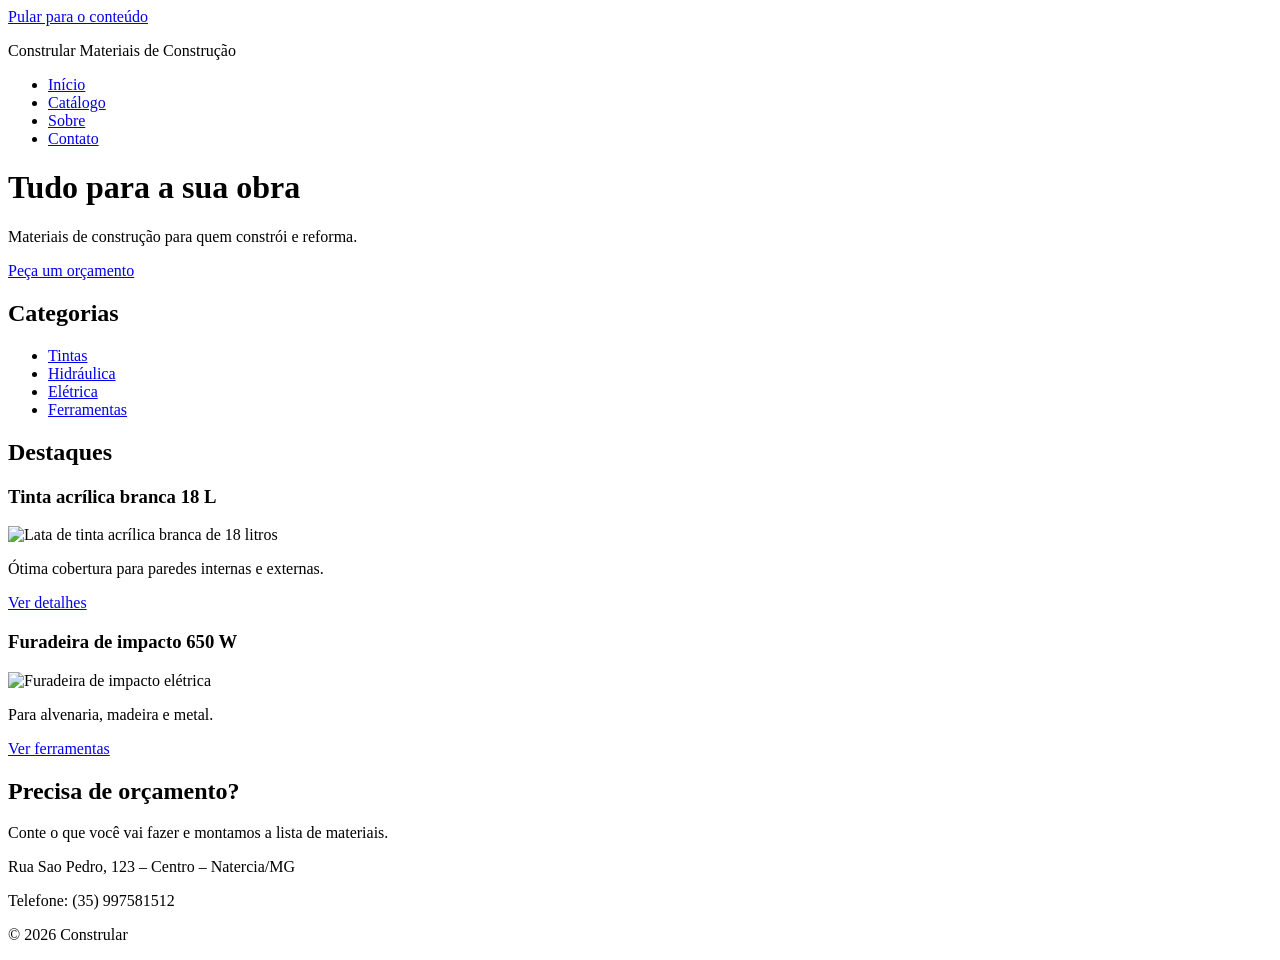
==== index.html @ 1bdc63e2 "Add files via upload" ====
<!DOCTYPE html>
<html lang="pt-BR">
<head>
  <meta charset="UTF-8">
  <meta name="viewport" content="width=device-width, initial-scale=1">
  <title>Início | Constrular</title>
</head>
<body>
  <a href="#conteudo">Pular para o conteúdo</a>

  <header>
    <p>Constrular Materiais de Construção</p>
    <nav>
      <ul>
        <li><a href="index.html">Início</a></li>
        <li><a href="catalogo.html">Catálogo</a></li>
        <li><a href="sobre.html">Sobre</a></li>
        <li><a href="contato.html">Contato</a></li>
      </ul>
    </nav>
  </header>

  <main id="conteudo">
    <h1>Tudo para a sua obra</h1>
    <p>Materiais de construção para quem constrói e reforma.</p>
    <a href="contato.html">Peça um orçamento</a>

    <section>
      <h2>Categorias</h2>
      <ul>
        <li><a href="catalogo.html#tintas">Tintas</a></li>
        <li><a href="catalogo.html#hidraulica">Hidráulica</a></li>
        <li><a href="catalogo.html#eletrica">Elétrica</a></li>
        <li><a href="catalogo.html#ferramentas">Ferramentas</a></li>
      </ul>
    </section>

    <section>
      <h2>Destaques</h2>
      <article>
        <h3>Tinta acrílica branca 18 L</h3>
        <img src="img/tinta.jpg" alt="Lata de tinta acrílica branca de 18 litros" width="300" height="225">
        <p>Ótima cobertura para paredes internas e externas.</p>
        <a href="produto.html">Ver detalhes</a>
      </article>
      <article>
        <h3>Furadeira de impacto 650 W</h3>
        <img src="img/furadeira.jpg" alt="Furadeira de impacto elétrica" width="300" height="225">
        <p>Para alvenaria, madeira e metal.</p>
        <a href="catalogo.html#ferramentas">Ver ferramentas</a>
      </article>
    </section>

    <aside>
      <h2>Precisa de orçamento?</h2>
      <p>Conte o que você vai fazer e montamos a lista de materiais.</p>
    </aside>
  </main>

  <footer>
    <p>Rua Sao Pedro, 123 – Centro – Natercia/MG</p>
    <p>Telefone: (35) 997581512</p>
    <p>&copy; 2026 Constrular </p>
  </footer>
</body>
</html>
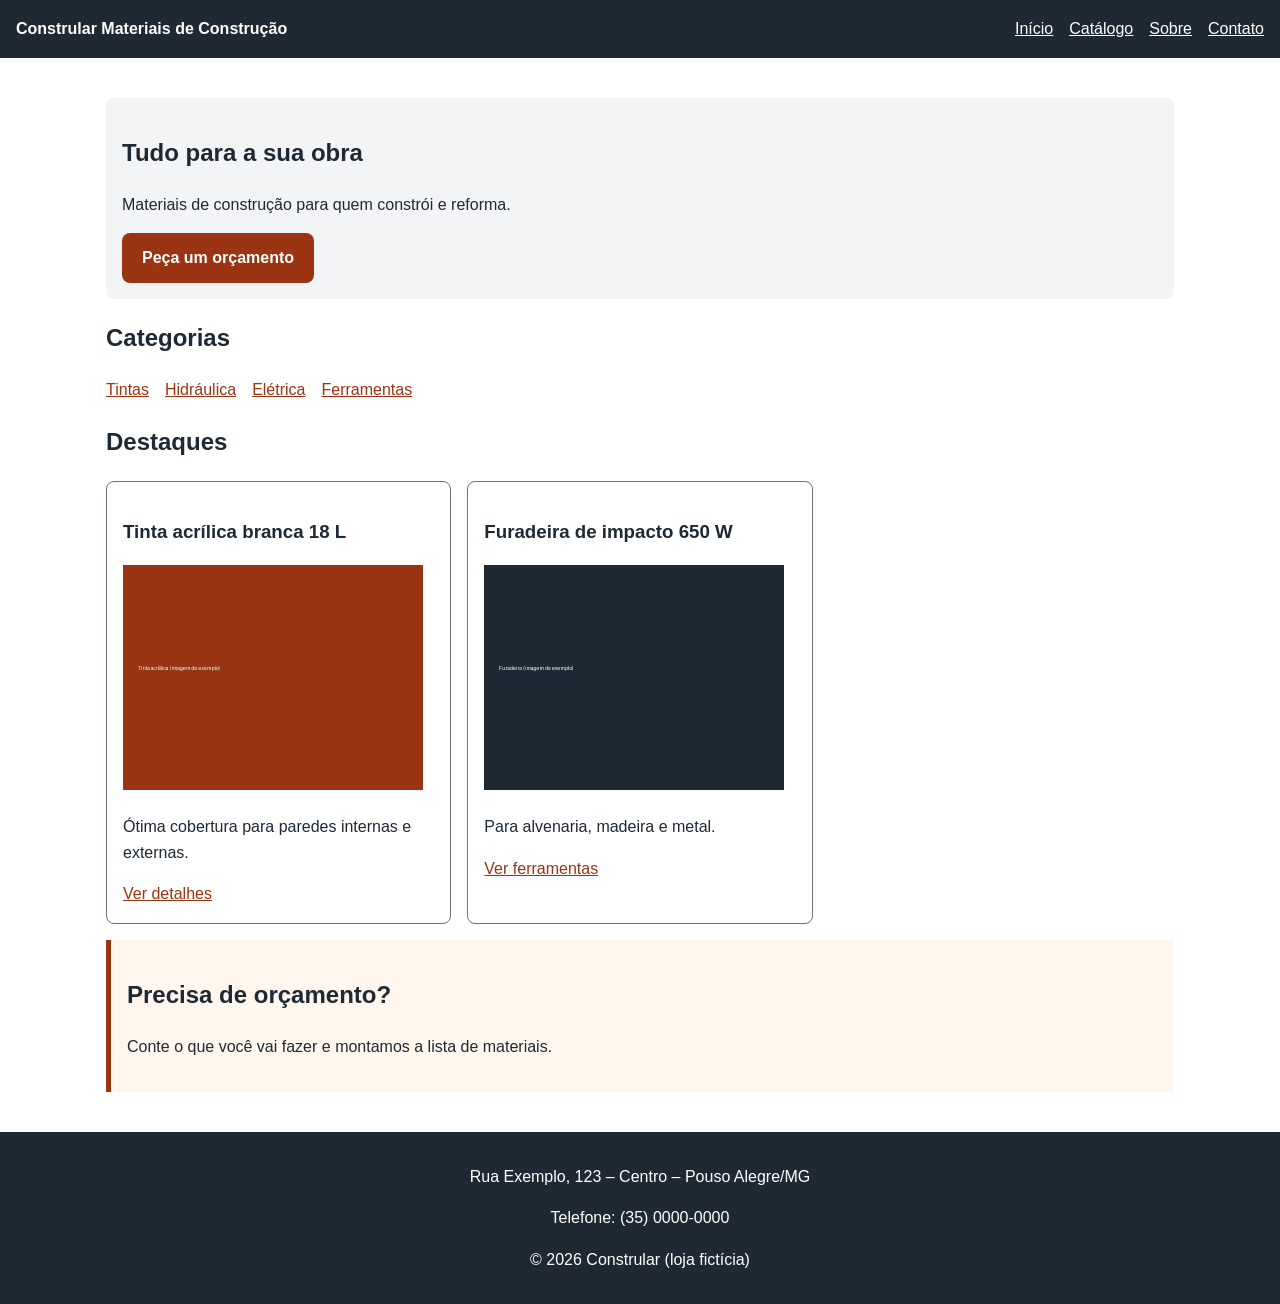
==== commit 3dde5541: "Add files via upload" ====
--- a/index.html
+++ b/index.html
@@ -4,14 +4,15 @@
   <meta charset="UTF-8">
   <meta name="viewport" content="width=device-width, initial-scale=1">
   <title>Início | Constrular</title>
+  <link rel="stylesheet" href="css/style.css">
 </head>
 <body>
-  <a href="#conteudo">Pular para o conteúdo</a>
+  <a class="skip-link" href="#conteudo">Pular para o conteúdo</a>
 
-  <header>
+  <header class="site-header">
     <p>Constrular Materiais de Construção</p>
     <nav>
-      <ul>
+      <ul class="menu">
         <li><a href="index.html">Início</a></li>
         <li><a href="catalogo.html">Catálogo</a></li>
         <li><a href="sobre.html">Sobre</a></li>
@@ -20,14 +21,16 @@
     </nav>
   </header>
 
-  <main id="conteudo">
-    <h1>Tudo para a sua obra</h1>
-    <p>Materiais de construção para quem constrói e reforma.</p>
-    <a href="contato.html">Peça um orçamento</a>
+  <main id="conteudo" class="conteudo">
+    <section class="hero">
+      <h1>Tudo para a sua obra</h1>
+      <p>Materiais de construção para quem constrói e reforma.</p>
+      <a class="botao" href="contato.html">Peça um orçamento</a>
+    </section>
 
     <section>
       <h2>Categorias</h2>
-      <ul>
+      <ul class="lista-categorias">
         <li><a href="catalogo.html#tintas">Tintas</a></li>
         <li><a href="catalogo.html#hidraulica">Hidráulica</a></li>
         <li><a href="catalogo.html#eletrica">Elétrica</a></li>
@@ -37,30 +40,32 @@
 
     <section>
       <h2>Destaques</h2>
-      <article>
+      <div class="cards">
+      <article class="card">
         <h3>Tinta acrílica branca 18 L</h3>
         <img src="img/tinta.jpg" alt="Lata de tinta acrílica branca de 18 litros" width="300" height="225">
         <p>Ótima cobertura para paredes internas e externas.</p>
         <a href="produto.html">Ver detalhes</a>
       </article>
-      <article>
+      <article class="card">
         <h3>Furadeira de impacto 650 W</h3>
         <img src="img/furadeira.jpg" alt="Furadeira de impacto elétrica" width="300" height="225">
         <p>Para alvenaria, madeira e metal.</p>
         <a href="catalogo.html#ferramentas">Ver ferramentas</a>
       </article>
+      </div>
     </section>
 
-    <aside>
+    <aside class="destaque-aside">
       <h2>Precisa de orçamento?</h2>
       <p>Conte o que você vai fazer e montamos a lista de materiais.</p>
     </aside>
   </main>
 
-  <footer>
-    <p>Rua Sao Pedro, 123 – Centro – Natercia/MG</p>
-    <p>Telefone: (35) 997581512</p>
-    <p>&copy; 2026 Constrular </p>
+  <footer class="site-footer">
+    <p>Rua Exemplo, 123 – Centro – Pouso Alegre/MG</p>
+    <p>Telefone: (35) 0000-0000</p>
+    <p>&copy; 2026 Constrular (loja fictícia)</p>
   </footer>
 </body>
-</html>
+</html>
--- a/css/style.css
+++ b/css/style.css
@@ -0,0 +1,194 @@
+/* Constrular - style.css
+   Abordagem mobile-first: o estilo base é do celular e os
+   media queries (min-width) ajustam para tablet e desktop.
+   Classes em português, minúsculas, com hífen. */
+
+:root {
+  --cor-texto: #1f2933;
+  --cor-fundo: #ffffff;
+  --cor-clara: #f3f4f6;
+  --cor-primaria: #9a3412;
+  --espaco: 1rem;
+  --raio: 8px;
+}
+
+* {
+  box-sizing: border-box;
+}
+
+body {
+  margin: 0;
+  font-family: Arial, sans-serif;
+  line-height: 1.6;
+  color: var(--cor-texto);
+  background: var(--cor-fundo);
+}
+
+img {
+  max-width: 100%;
+  height: auto;
+}
+
+a {
+  color: var(--cor-primaria);
+}
+
+/* Foco visível para quem usa o teclado */
+a:focus,
+button:focus,
+input:focus,
+select:focus,
+textarea:focus {
+  outline: 3px solid #1d4ed8;
+  outline-offset: 2px;
+}
+
+/* Skip link: aparece só quando recebe o foco */
+.skip-link {
+  position: absolute;
+  top: -4rem;
+  background: var(--cor-fundo);
+  padding: var(--espaco);
+}
+
+.skip-link:focus {
+  top: 0;
+}
+
+/* Cabeçalho e menu (Flexbox) */
+.site-header {
+  display: flex;
+  flex-direction: column;
+  gap: var(--espaco);
+  padding: var(--espaco);
+  background: var(--cor-texto);
+  color: #ffffff;
+}
+
+.site-header p {
+  margin: 0;
+  font-weight: bold;
+}
+
+.menu {
+  display: flex;
+  flex-wrap: wrap;
+  gap: var(--espaco);
+  margin: 0;
+  padding: 0;
+  list-style: none;
+}
+
+.menu a,
+.site-footer {
+  color: #ffffff;
+}
+
+/* Conteúdo */
+.conteudo {
+  max-width: 1100px;
+  margin: 0 auto;
+  padding: var(--espaco);
+}
+
+.hero {
+  padding: var(--espaco);
+  background: var(--cor-clara);
+  border-radius: var(--raio);
+}
+
+.botao {
+  display: inline-block;
+  padding: 0.75rem 1.25rem;
+  border: 0;
+  border-radius: var(--raio);
+  background: var(--cor-primaria);
+  color: #ffffff;
+  font-size: 1rem;
+  font-weight: bold;
+  text-decoration: none;
+  cursor: pointer;
+}
+
+/* Categorias (Flexbox) */
+.lista-categorias {
+  display: flex;
+  flex-wrap: wrap;
+  gap: var(--espaco);
+  padding: 0;
+  list-style: none;
+}
+
+/* Cards (Grid) */
+.cards {
+  display: grid;
+  grid-template-columns: 1fr;
+  gap: var(--espaco);
+}
+
+.card {
+  padding: var(--espaco);
+  border: 1px solid #6b7280;
+  border-radius: var(--raio);
+}
+
+.destaque-aside {
+  margin-top: var(--espaco);
+  padding: var(--espaco);
+  background: #fff7ed;
+  border-left: 5px solid var(--cor-primaria);
+}
+
+/* Página de contato (Grid) */
+.duas-colunas {
+  display: grid;
+  grid-template-columns: 1fr;
+  gap: var(--espaco);
+}
+
+.formulario input,
+.formulario select,
+.formulario textarea {
+  width: 100%;
+  max-width: 30rem;
+  padding: 0.5rem;
+  border: 2px solid #6b7280;
+  border-radius: var(--raio);
+  font-size: 1rem;
+}
+
+/* Rodapé */
+.site-footer {
+  padding: var(--espaco);
+  background: var(--cor-texto);
+  text-align: center;
+}
+
+/* Tablet (a partir de 768px) */
+@media (min-width: 768px) {
+  .site-header {
+    flex-direction: row;
+    justify-content: space-between;
+    align-items: center;
+  }
+
+  .cards {
+    grid-template-columns: repeat(2, 1fr);
+  }
+
+  .duas-colunas {
+    grid-template-columns: 2fr 1fr;
+    align-items: start;
+  }
+}
+
+/* Desktop (a partir de 1200px) */
+@media (min-width: 1200px) {
+  .conteudo {
+    padding: 2.5rem var(--espaco);
+  }
+
+  .cards {
+    grid-template-columns: repeat(3, 1fr);
+  }
+}
